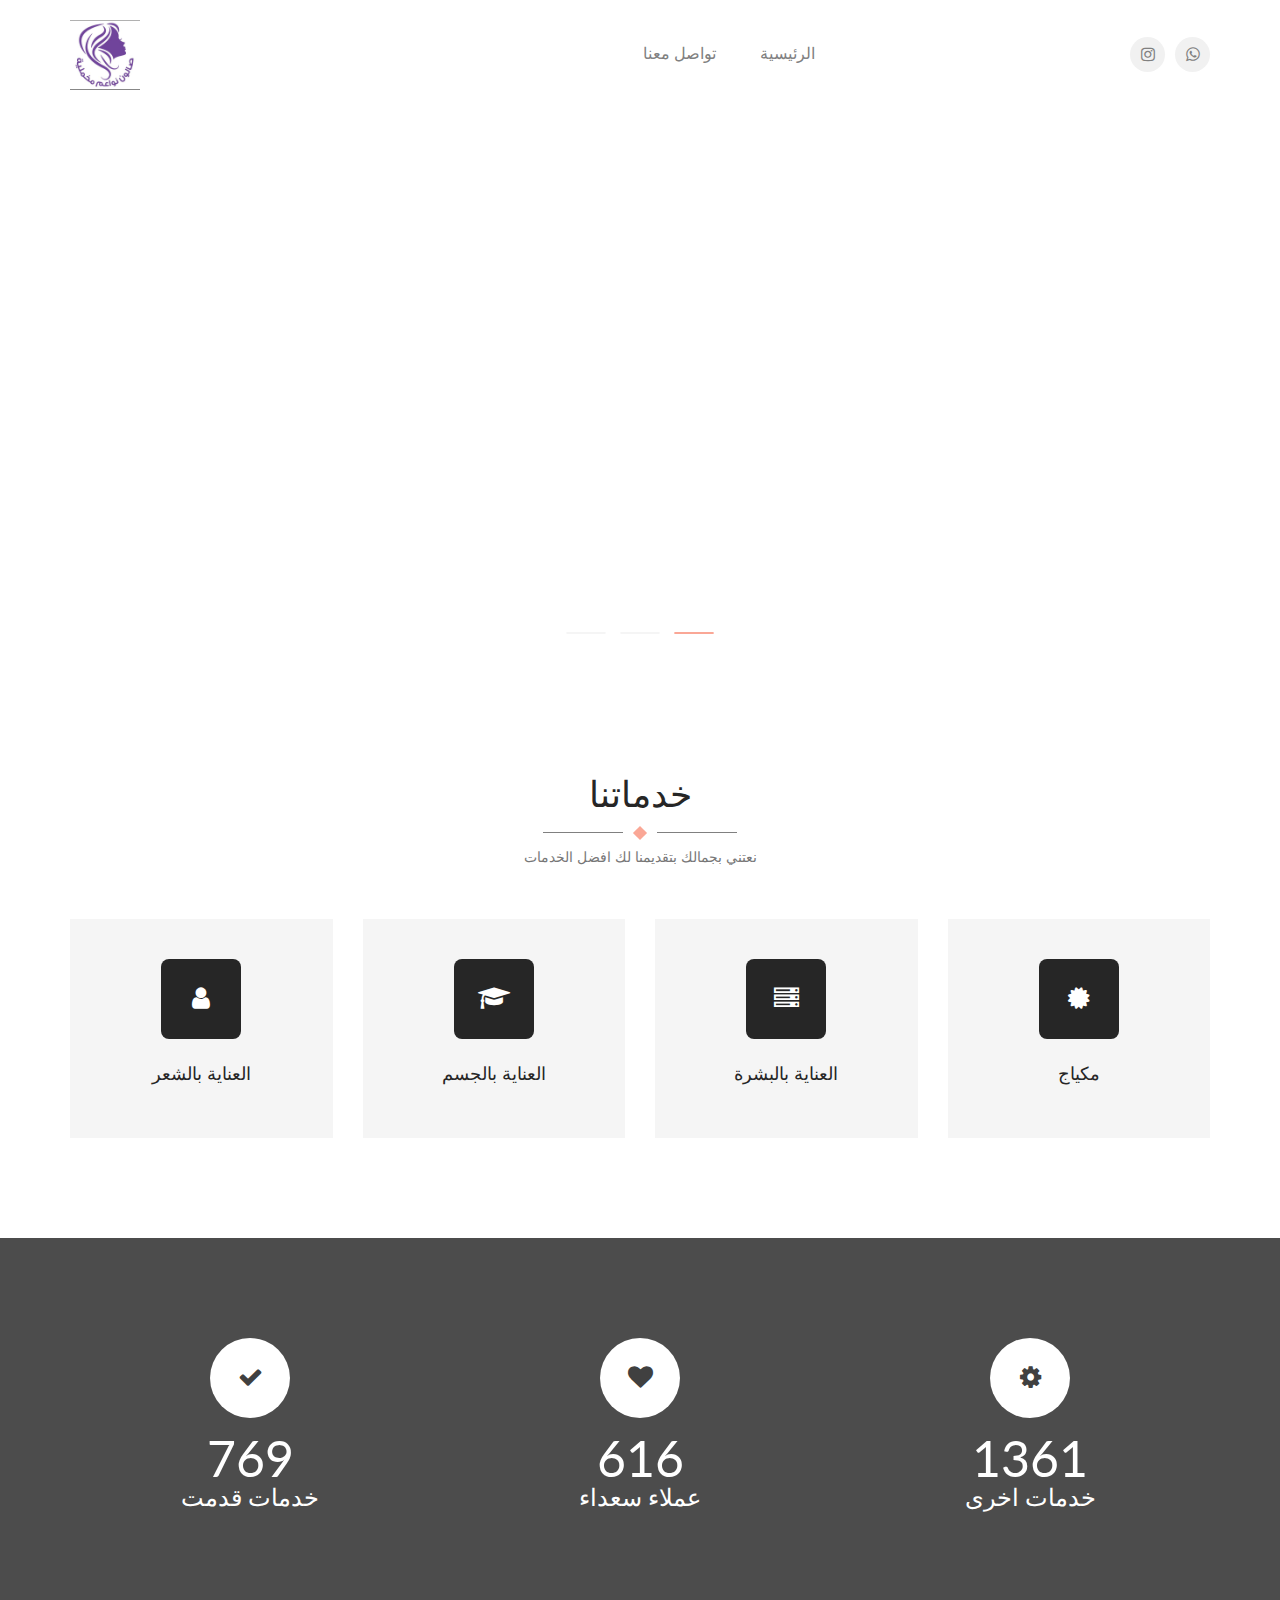
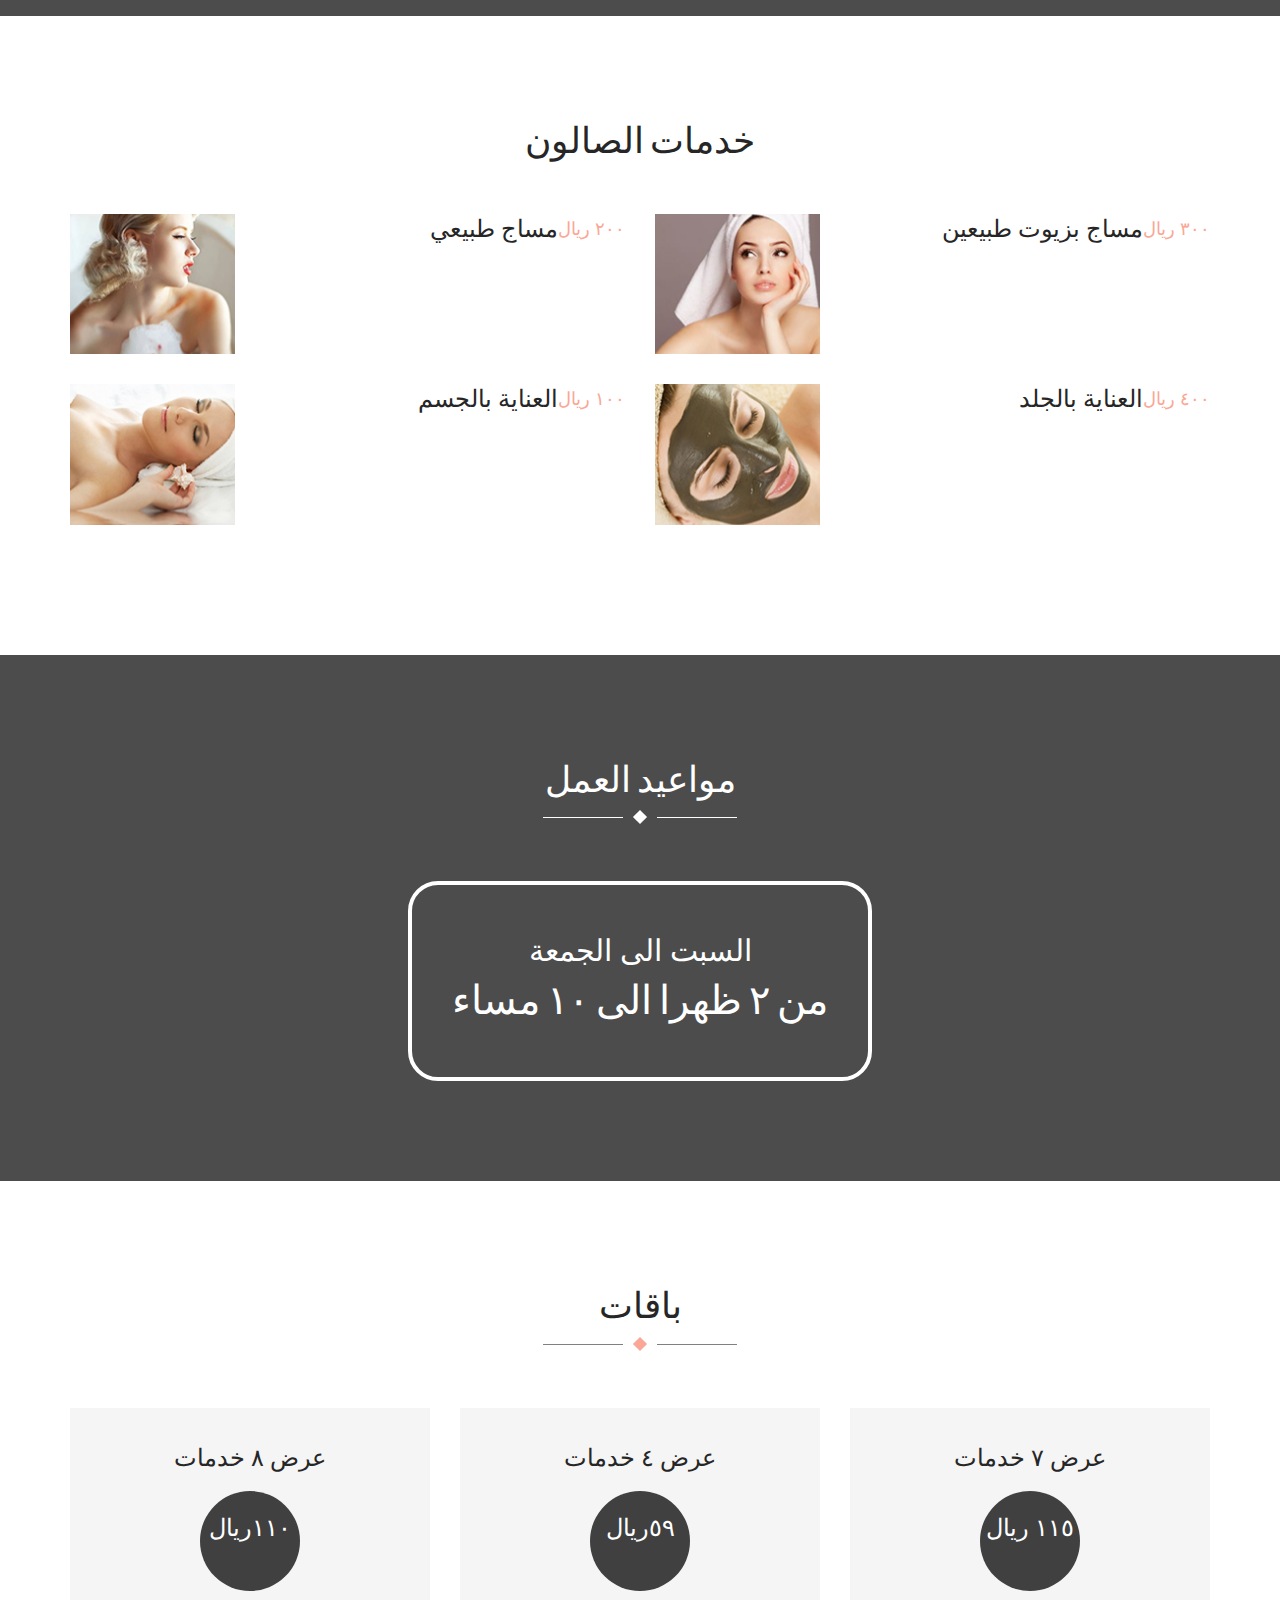
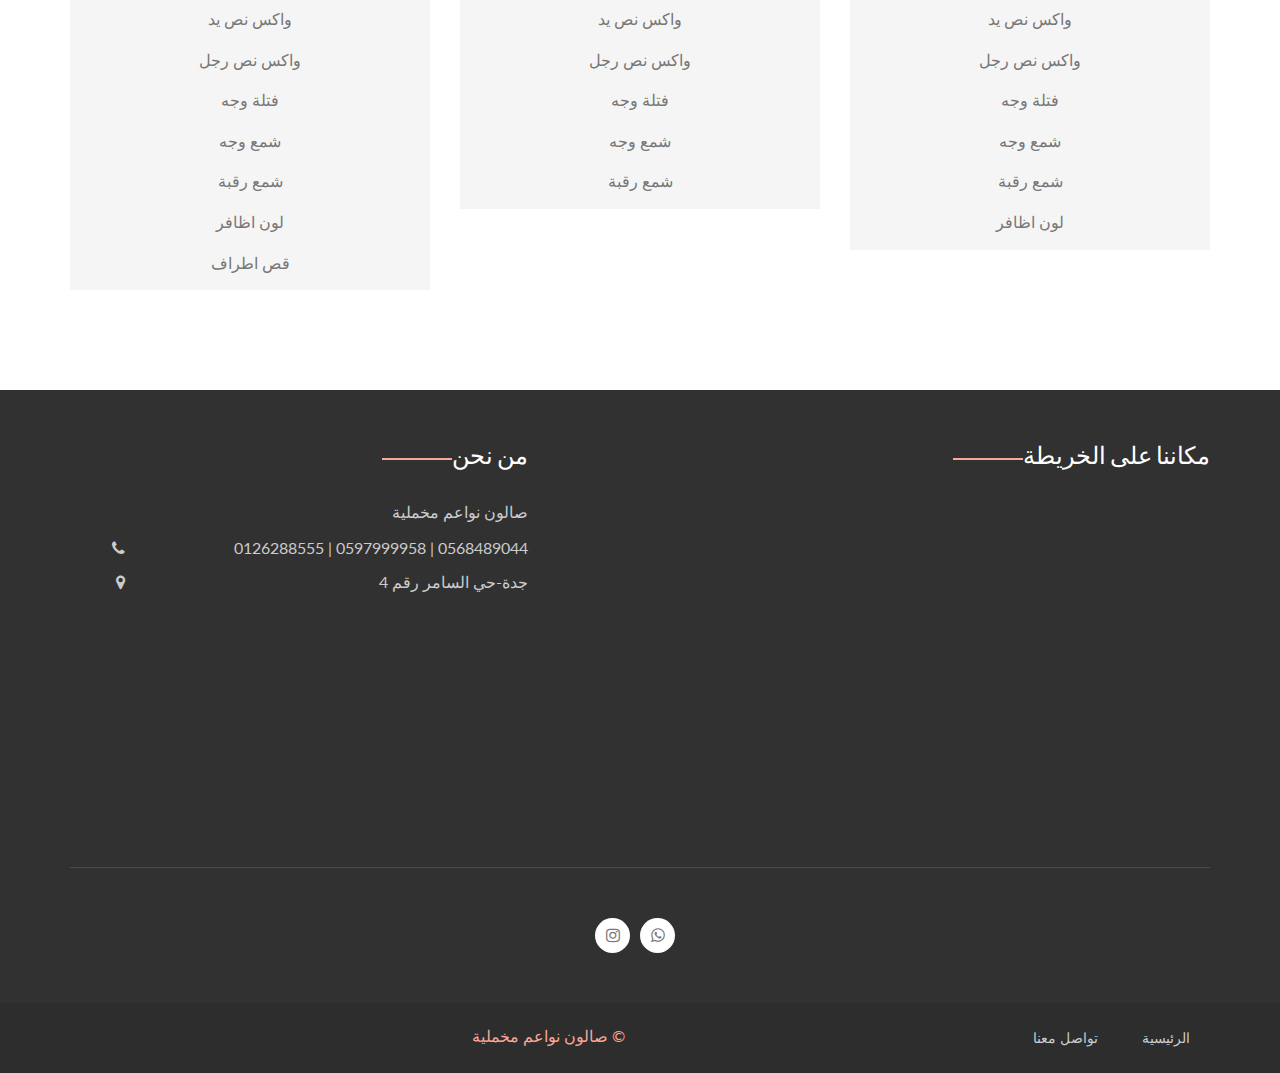
==== index.html @ aeca5ec0 "website" ====
<!DOCTYPE html>
<html lang="ar" dir="rtl">
  <head>
    <meta charset="utf-8" />
    <meta http-equiv="X-UA-Compatible" content="IE=edge" />
    <!--[if IE]>
      <meta http-equiv="X-UA-Compatible" content="IE=edge,chrome=1" />
    <![endif]-->
    <meta name="keywords" content="HTML5 Template" />
    <meta name="description" content="صالون نواعم مخملية" />
    <meta name="author" content="devhegz" />
    <meta
      name="viewport"
      content="width=device-width, initial-scale=1, maximum-scale=1"
    />
    <!-- The above 3 meta tags *must* come first in the head; any other head content must come *after* these tags -->
    <title>صالون نواعم مخملية</title>
    <!-- Bootstrap -->
    <!-- Favicon -->
    <link rel="shortcut icon" href="assets/img/icon.ico" type="image/x-icon" />
    <link rel="icon" href="assets/img/icon.ico" type="image/x-icon" />
    <!-- Master Css -->
    <link href="main.css" rel="stylesheet" />
    <link href="assets/css/color.css" rel="stylesheet" id="colors" />
    <!-- HTML5 shim and Respond.js for IE8 support of HTML5 elements and media queries -->
    <!-- WARNING: Respond.js doesn't work if you view the page via file:// -->
    <!--[if lt IE 9]>
      <script src="https://oss.maxcdn.com/html5shiv/3.7.3/html5shiv.min.js"></script>
      <script src="https://oss.maxcdn.com/respond/1.4.2/respond.min.js"></script>
    <![endif]-->
  </head>

  <body>
    <!--//================preloader  start==============//-->
    <div class="preloader">
      <div id="loading-center">
        <!-- <img class="logo-nav" alt="" src="assets/img/logo.jpg" /> -->
        <div class="loader"></div>
      </div>
    </div>
    <!--//================preloader  end==============//-->
    <!--//================Header start==============//-->
    <header class="positionR">
      <div id="main-menu" class="wa-main-menu">
        <!-- Menu -->
        <div class="wathemes-menu relative">
          <!-- navbar -->
          <div class="navbar navbar-default black-bg mar0" role="navigation">
            <div class="container">
              <div class="row">
                <div class="col-md-8 col-sm-8">
                  <div class="row">
                    <div class="navbar-header">
                      <!-- Button For Responsive toggle -->
                      <button
                        type="button"
                        class="navbar-toggle"
                        data-toggle="collapse"
                        data-target=".navbar-collapse"
                      >
                        <span class="sr-only">Toggle navigation</span>
                        <span class="icon-bar"></span>
                        <span class="icon-bar"></span>
                        <span class="icon-bar"></span>
                      </button>
                      <!-- Logo -->
                      <a class="navbar-brand box" href="index.html">
                        <img
                          class="logo-nav"
                          alt=""
                          width="70px"
                          src="assets/img/logo.jpg"
                        />
                      </a>
                    </div>
                    <!-- Navbar Collapse -->
                    <div class="navbar-collapse collapse">
                      <!-- nav -->
                      <ul class="nav navbar-nav">
                        <li><a href="index.html">الرئيسية</a></li>
                        <!-- <li>
                          <a href="">خدمات</a>
                          <ul class="dropdown-menu">
                            <li><a href="service.html">services</a></li>
                            <li><a href="service-2.html">service 2</a></li>
                            <li>
                              <a href="service-detail.html">service detail</a>
                            </li>
                            <li>
                              <a href="special-service.html">Special Service</a>
                            </li>
                            <li><a href="filter.html">filter</a></li>
                          </ul>
                        </li> -->
                        <li>
                          <a href="contact-us.html">تواصل معنا</a>
                        </li>
                        <!-- <li>
                          <a href="about-us.html">تواصل معنا</a>
                        </li> -->
                      </ul>
                    </div>
                    <!-- navbar-collapse -->
                  </div>
                </div>
                <!-- col-md-12 -->
                <!-- col-md-3 -->
                <div class="col-md-4 col-sm-4">
                  <div class="navigation-icon custom-drop">
                    <ul class="social-icon top-bar-icon">
                      <li>
                        <a
                          href="https://www.instagram.com/nawem_mokhmalih/"
                          target="_blank"
                          class="theme-circle marL10"
                          ><i class="fa fa-instagram" aria-hidden="true"></i
                        ></a>
                      </li>
                      <li>
                        <a
                          href="https://api.whatsapp.com/send/?phone=966568489044&text&app_absent=0"
                          class="theme-circle marL10"
                          target="_blank"
                          ><i class="fa fa-whatsapp" aria-hidden="true"></i
                        ></a>
                      </li>
                    </ul>
                  </div>
                </div>
                <!-- col-md-3 -->
              </div>
              <!-- row -->
            </div>
            <!-- container -->
          </div>
          <!-- navbar -->
        </div>
        <!--  Menu -->
      </div>
    </header>
    <!--//================Header end==============//-->
    <div class="clear"></div>
    <!--//================Slider start==============//-->
    <section id="slider-section">
      <div id="main-slider" class="owl-carousel owl-theme slider positionR">
        <div class="item positionR">
          <figure class="slider-image positionR">
            <img src="assets/img/slider/main-1.jpg" alt="" class="hidden-xs" />
            <img
              src="assets/img/slider/main-xs-1.jpg"
              alt=""
              class="hidden-sm hidden-lg hidden-md"
            />
          </figure>
          <div class="slider-text positionA text-center">
            <div class="container">
              <div class="row">
                <div
                  class="col-md-10 col-sm-10 col-xs-12 col-md-offset-1 col-sm-offset-1 col-xs-offset-0 text-center"
                >
                  <h3><i>مرحبا بكم في صالوننا</i></h3>
                  <h1>
                    هل تبحثين عن <span class="theme-color">زيادة جمالك</span>
                  </h1>
                  <!-- <p>
                    Lorem ipsum dolor sit amet, consectetur adipiscing elit.
                    Integer lorem
                  </p>
                  <a href="register.html" class="itg-button light">Read More</a> -->
                </div>
              </div>
            </div>
          </div>
        </div>
        <div class="item positionR">
          <figure class="slider-image positionR">
            <img src="assets/img/slider/main-2.jpg" alt="" class="hidden-xs" />
            <img
              src="assets/img/slider/main-xs-2.jpg"
              alt=""
              class="hidden-sm hidden-lg hidden-md"
            />
          </figure>
          <div class="slider-text positionA text-center">
            <div class="container">
              <div class="row">
                <div
                  class="col-md-10 col-sm-10 col-xs-12 col-md-offset-1 col-sm-offset-1 col-xs-offset-0 text-center"
                >
                  <h3><i>مرحبا بكم في صالوننا</i></h3>
                  <h1>
                    هل تبحثين عن <span class="theme-color">زيادة جمالك</span>
                  </h1>
                  <!-- <p>
                    Lorem ipsum dolor sit amet, consectetur adipiscing elit.
                    Integer lorem
                  </p>
                  <a href="register.html" class="itg-button light">Read More</a> -->
                </div>
              </div>
            </div>
          </div>
        </div>
        <div class="item positionR">
          <figure class="slider-image positionR">
            <img src="assets/img/slider/main-3.jpg" alt="" class="hidden-xs" />
            <img
              src="assets/img/slider/main-xs-3.jpg"
              alt=""
              class="hidden-sm hidden-lg hidden-md"
            />
          </figure>
          <div class="slider-text positionA text-center">
            <div class="container">
              <div class="row">
                <div
                  class="col-md-10 col-sm-10 col-xs-12 col-md-offset-1 col-sm-offset-1 col-xs-offset-0 text-center"
                >
                  <h3><i>مرحبا بكم في صالوننا</i></h3>
                  <h1>
                    هل تبحثين عن <span class="theme-color">زيادة جمالك</span>
                  </h1>
                  <!-- <p>
                    Lorem ipsum dolor sit amet, consectetur adipiscing elit.
                    Integer lorem
                  </p>
                  <a href="register.html" class="itg-button light">Read More</a> -->
                </div>
              </div>
            </div>
          </div>
        </div>
      </div>
    </section>
    <!--//================Slider end==============//-->
    <!--//================Services starts==============//-->
    <section class="padT100 padB100">
      <!--- Theme heading start-->
      <div class="theme-heading marB50 positionR">
        <div class="container">
          <div class="row">
            <div
              class="col-md-6 col-sm-8 col-xs-12 col-md-offset-3 col-sm-offset-2 col-xs-offset-0 heading-box text-center"
            >
              <h1>خدماتنا</h1>
              <div class="heading-lines"><span class="saf-boxs"></span></div>
              <p>نعتني بجمالك بتقديمنا لك افضل الخدمات</p>
            </div>
          </div>
        </div>
      </div>
      <!--- Theme heading end-->
      <div class="container">
        <div class="row">
          <div
            class="col-md-3 col-sm-6 col-xs-12 mar-bottom-res mar-bottom-table"
          >
            <div class="service-box hover text-center">
              <div class="service-circle">
                <span class="big-circle"
                  ><a href="#"><i class="fa fa-user" aria-hidden="true"></i></a
                ></span>
              </div>
              <h4 class="marT20 marB10"><a href="#">العناية بالشعر</a></h4>
              <!-- <p>
                Class aptent taciti sociosutn tora torquent conub nost reptos
                himenaeos.
              </p> -->
            </div>
          </div>
          <div
            class="col-md-3 col-sm-6 col-xs-12 mar-bottom-res mar-bottom-table"
          >
            <div class="service-box hover text-center">
              <div class="service-circle">
                <span class="big-circle"
                  ><a href="#"
                    ><i class="fa fa-graduation-cap" aria-hidden="true"></i></a
                ></span>
              </div>
              <h4 class="marT20 marB10"><a href="#">العناية بالجسم</a></h4>
              <!-- <p>
                Class aptent taciti sociosutn tora torquent conub nost reptos
                himenaeos.
              </p> -->
            </div>
          </div>
          <div class="col-md-3 col-sm-6 col-xs-12 mar-bottom-res">
            <div class="service-box hover text-center">
              <div class="service-circle">
                <span class="big-circle"
                  ><a href="#"
                    ><i class="fa fa-server" aria-hidden="true"></i></a
                ></span>
              </div>
              <h4 class="marT20 marB10"><a href="#">العناية بالبشرة</a></h4>
              <!-- <p>
                Class aptent taciti sociosutn tora torquent conub nost reptos
                himenaeos.
              </p> -->
            </div>
          </div>
          <div class="col-md-3 col-sm-6 col-xs-12">
            <div class="service-box hover text-center">
              <div class="service-circle">
                <span class="big-circle"
                  ><a href="#"
                    ><i class="fa fa-certificate" aria-hidden="true"></i></a
                ></span>
              </div>
              <h4 class="marT20 marB10"><a href="#">مكياج</a></h4>
              <!-- <p>
                Class aptent taciti sociosutn tora torquent conub nost reptos
                himenaeos.
              </p> -->
            </div>
          </div>
        </div>
      </div>
    </section>
    <!--//================Services end==============//-->
    <div class="clear"></div>
    <!--//================Banner starts==============//-->
    <section>
      <div class="special-style overlay">
        <div class="special-banner-image parallax-style"></div>
      </div>
      <div class="padT100 padB100 Counters-section">
        <!--- Theme heading start-->
        <!-- <div class="theme-heading background marB50 positionR">
          <div class="container">
            <div class="row">
              <div
                class="col-md-6 col-sm-8 col-xs-12 col-md-offset-3 col-sm-offset-2 col-xs-offset-0 heading-box text-center"
              >
                <h1>Counters</h1>
                <div class="heading-lines"><span class="saf-boxs"></span></div>
                <p>
                  Lorem ipsum dolor sit amet, consectetur adipiscing elit.
                  Integer lorem quam, adipiscing
                </p>
              </div>
            </div>
          </div>
        </div> -->
        <!--- Theme heading end-->
        <div class="container">
          <div class="row">
            <div class="col-md-4 col-sm-4 col-xs-12 mar-bottom-res">
              <div class="facts box text-center">
                <div class="service-box text-center">
                  <div class="service-circle">
                    <span class="big-circle"
                      ><a href="#"
                        ><i class="fa fa-check" aria-hidden="true"></i></a
                    ></span>
                  </div>
                </div>
                <div class="count-number" data-count="2540">
                  <h1><span class="counter">2400</span></h1>
                </div>
                <h3>خدمات قدمت</h3>
              </div>
            </div>
            <!-- <div class="col-md-3 col-sm-3 col-xs-12 mar-bottom-res">
              <div class="facts box text-center">
                <div class="service-box text-center">
                  <div class="service-circle">
                    <span class="big-circle"
                      ><a href="#"
                        ><i class="fa fa-coffee" aria-hidden="true"></i></a
                    ></span>
                  </div>
                </div>
                <div class="count-number" data-count="7325">
                  <h1><span class="counter">7325</span></h1>
                </div>
                <h3>Coffees Consumed</h3>
              </div>
            </div> -->
            <div class="col-md-4 col-sm-4 col-xs-12 mar-bottom-res">
              <div class="facts box text-center">
                <div class="service-box text-center">
                  <div class="service-circle">
                    <span class="big-circle"
                      ><a href="#"
                        ><i class="fa fa-heart" aria-hidden="true"></i></a
                    ></span>
                  </div>
                </div>
                <div class="count-number" data-count="1924">
                  <h1><span class="counter">2419</span></h1>
                </div>
                <h3>عملاء سعداء</h3>
              </div>
            </div>
            <div class="col-md-4 col-sm-4 col-xs-12">
              <div class="facts box text-center">
                <div class="service-box text-center">
                  <div class="service-circle">
                    <span class="big-circle"
                      ><a href="#"
                        ><i class="fa fa-cog" aria-hidden="true"></i></a
                    ></span>
                  </div>
                </div>
                <div class="count-number" data-count="4275">
                  <h1><span class="counter">4275</span></h1>
                </div>
                <h3>خدمات اخرى</h3>
              </div>
            </div>
          </div>
        </div>
      </div>
    </section>
    <!--//================Banner end==============//-->
    <div class="clear"></div>
    <!--//================Special Menu start==============//-->
    <section class="padT100 padB100">
      <!--- Theme heading start-->
      <div class="theme-heading marB50 positionR">
        <div class="container">
          <div class="row">
            <div
              class="col-md-6 col-sm-8 col-xs-12 col-md-offset-3 col-sm-offset-2 col-xs-offset-0 heading-box text-center"
            >
              <h1>خدمات الصالون</h1>
              <!-- <div class="heading-lines"><span class="saf-boxs"></span></div>
              <p>
                Lorem ipsum dolor sit amet, consectetur adipiscing elit. Integer
                lorem quam, adipiscing
              </p> -->
            </div>
          </div>
        </div>
      </div>
      <!--- Theme heading end-->
      <div class="container">
        <div class="row">
          <div id="lunch" class="tabcontent" style="display: block">
            <div class="col-md-6 col-sm-6 col-xs-12">
              <div class="row">
                <div class="menu-list-box marB30">
                  <div class="col-xs-4 col-sm-4 col-md-4">
                    <figure>
                      <img src="assets/img/product/14.jpg" alt="" />
                    </figure>
                  </div>
                  <div class="col-sm-8 col-md-8">
                    <h3>
                      <a href="#">مساج طبيعي</a
                      ><span class="theme-color">٢٠٠ ريال</span>
                    </h3>
                    <!-- <p>
                      It is a long established fact that a reader will be
                      distracted by the readable content of a page when looking
                      at its layout.
                    </p> -->
                  </div>
                </div>
              </div>
            </div>
            <div class="col-md-6 col-sm-6 col-xs-12">
              <div class="row">
                <div class="menu-list-box marB30">
                  <div class="col-xs-4 col-sm-4 col-md-4">
                    <figure>
                      <img src="assets/img/product/15.jpg" alt="" />
                    </figure>
                  </div>
                  <div class="col-sm-8 col-md-8">
                    <h3>
                      <a href="#">مساج بزيوت طبيعين</a
                      ><span class="theme-color">٣٠٠ ريال</span>
                    </h3>
                    <!-- <p>
                      It is a long established fact that a reader will be
                      distracted by the readable content of a page when looking
                      at its layout.
                    </p> -->
                  </div>
                </div>
              </div>
            </div>
            <div class="col-md-6 col-sm-6 col-xs-12">
              <div class="row">
                <div class="menu-list-box marB30">
                  <div class="col-xs-4 col-sm-4 col-md-4">
                    <figure>
                      <img src="assets/img/product/16.jpg" alt="" />
                    </figure>
                  </div>
                  <div class="col-sm-8 col-md-8">
                    <h3>
                      <a href="#">العناية بالجسم</a
                      ><span class="theme-color">١٠٠ ريال</span>
                    </h3>
                    <!-- <p>
                      It is a long established fact that a reader will be
                      distracted by the readable content of a page when looking
                      at its layout.
                    </p> -->
                  </div>
                </div>
              </div>
            </div>
            <div class="col-md-6 col-sm-6 col-xs-12">
              <div class="row">
                <div class="menu-list-box marB30">
                  <div class="col-xs-4 col-sm-4 col-md-4">
                    <figure>
                      <img src="assets/img/product/17.jpg" alt="" />
                    </figure>
                  </div>
                  <div class="col-sm-8 col-md-8">
                    <h3>
                      <a href="#">العناية بالجلد</a
                      ><span class="theme-color">٤٠٠ ريال</span>
                    </h3>
                    <!-- <p>
                      It is a long established fact that a reader will be
                      distracted by the readable content of a page when looking
                      at its layout.
                    </p> -->
                  </div>
                </div>
              </div>
            </div>
          </div>
        </div>
      </div>
    </section>
    <!--//================Special Menu end==============//-->
    <div class="clear"></div>
    <!--//================Video start==============//-->
    <section class="opening-sec-box">
      <div class="special-style overlay">
        <div class="special-video-image parallax-style"></div>
      </div>
      <div class="padT100 padB70">
        <!--- Theme heading start-->
        <div class="theme-heading background marB50 positionR">
          <div class="container">
            <div class="row">
              <div
                class="col-md-6 col-sm-8 col-xs-12 col-md-offset-3 col-sm-offset-2 col-xs-offset-0 heading-box text-center"
              >
                <h1>مواعيد العمل</h1>
                <div class="heading-lines"><span class="saf-boxs"></span></div>
                <!-- <p>
                  Lorem ipsum dolor sit amet, consectetur adipiscing elit.
                  Integer lorem quam, adipiscing
                </p> -->
              </div>
            </div>
          </div>
        </div>
        <!--- Theme heading end-->
        <div class="container">
          <div class="opening-box text-center">
            <div class="opening-hours pad40">
              <h2>السبت الى الجمعة</h2>
              <h1>من ٢ ظهرا الى ١٠ مساء</h1>
            </div>
            <!-- <div class="opening-hours marB30 pad40">
              <h2>Saturday & sunday</h2>
              <h1>08:00 to 03:00</h1>
            </div> -->
          </div>
        </div>
      </div>
    </section>
    <!--//================Video end==============//-->
    <div class="clear"></div>
    <!--//================price table start==============//-->
    <section class="padT100 padB100">
      <div class="theme-heading marB50 positionR">
        <div class="container">
          <div class="row">
            <div
              class="col-md-6 col-sm-8 col-xs-12 col-md-offset-3 col-sm-offset-2 col-xs-offset-0 heading-box text-center"
            >
              <h1>باقات</h1>
              <div class="heading-lines"><span class="saf-boxs"></span></div>
              <!-- <p>
                Lorem ipsum dolor sit amet, consectetur adipiscing elit. Integer
                lorem quam, adipiscing
              </p> -->
            </div>
          </div>
        </div>
      </div>
      <div class="container">
        <div class="row">
          <div
            class="col-md-4 col-sm-6 col-xs-12 mar-bottom-res mar-bottom-table"
          >
            <div class="table-section">
              <h3 class="price-table-title">عرض ٨ خدمات</h3>
              <div class="month-box">
                <a>١١٠ريال</a>
              </div>
              <div class="project-table-box">
                <p>واكس نص يد</p>
                <p>واكس نص رجل</p>
                <p>فتلة وجه</p>
                <p>شمع وجه</p>
                <p>شمع رقبة</p>
                <p>لون اظافر</p>
                <p>قص اطراف</p>
              </div>
              <!-- <div class="table-btn-section">
                <a href="register.html" class="itg-button light"
                  >Get Started Now</a
                >
              </div> -->
            </div>
          </div>
          <div
            class="col-md-4 col-sm-6 col-xs-12 mar-bottom-res mar-bottom-table"
          >
            <div class="table-section">
              <h3 class="price-table-title">عرض ٤ خدمات</h3>
              <div class="month-box">
                <a>٥٩ريال</a>
              </div>
              <div class="project-table-box">
                <p>واكس نص يد</p>
                <p>واكس نص رجل</p>
                <p>فتلة وجه</p>
                <p>شمع وجه</p>
                <p>شمع رقبة</p>
              </div>
              <!-- <div class="table-btn-section">
                <a href="register.html" class="itg-button light"
                  >Get Started Now</a
                >
              </div> -->
            </div>
          </div>
          <div class="col-md-4 col-sm-6 col-xs-12 mar-bottom-res">
            <div class="table-section">
              <h3 class="price-table-title">عرض ٧ خدمات</h3>
              <div class="month-box">
                <a>١١٥ ريال</a>
              </div>
              <div class="project-table-box">
                <p>واكس نص يد</p>
                <p>واكس نص رجل</p>
                <p>فتلة وجه</p>
                <p>شمع وجه</p>
                <p>شمع رقبة</p>
                <p>لون اظافر</p>
              </div>
            </div>
          </div>
        </div>
      </div>
    </section>
    <!--//================price table end==============//-->
    <div class="clear"></div>
    <!--//================ Blog start ==============//-->
    <!-- <section class="padB70">
        <div class="theme-heading marB50 positionR">
            <div class="container">
                <div class="row">
                    <div class="col-md-6 col-sm-8 col-xs-12  col-md-offset-3 col-sm-offset-2 col-xs-offset-0 heading-box text-center">
                        <h1>Blog Post</h1>
                        <div class="heading-lines"><span class="saf-boxs"></span></div>
                        <p>Lorem ipsum dolor sit amet, consectetur adipiscing elit. Integer lorem quam, adipiscing
                        </p>
                    </div>
                </div>
            </div>
        </div>
        <div class="container">
            <div class="row">
                <div id="blog-slider" class="owl-carousel owl-theme slider positionR">
                    <div class="item">
                        <div class="col-md-12 box-shadow-hover">
                            <div class="collection-box hover theme-hover marB30">
                                <figure>
                                    <img src="assets/img/blog/1.jpg" alt="" />
                                </figure>
                                <div class="product-text-sec-box">
                                    <div class="product-text-sec-icons1">
                                        <ul>
                                            <li><a href=""><i class="fa fa-heart" aria-hidden="true"></i>30</a></li>
                                            <li><a href=""><i class="fa fa-comment" aria-hidden="true"></i>30</a></li>
                                        </ul>
                                    </div>
                                    <div class="product-text-sec-btn1">
                                        <a href="#" class="itg-button light">Read More</a>
                                    </div>
                                </div>
                                <h4 class="product-lilte-headings"><a href="blog-full-with-sidebar.html">Your Text Here</a></h4>
                                <p>Lorem Ipsum is simply dummy text of the rinting and typesetting industry. Lorem Ipsum has been the industry's</p>
                            </div>
                        </div>
                    </div>
                    <div class="item">
                        <div class="col-md-12 box-shadow-hover">
                            <div class="collection-box hover theme-hover marB30">
                                <figure>
                                    <img src="assets/img/blog/2.jpg" alt="" />
                                </figure>
                                <div class="product-text-sec-box">
                                    <div class="product-text-sec-icons1">
                                        <ul>
                                            <li><a href=""><i class="fa fa-heart" aria-hidden="true"></i>30</a></li>
                                            <li><a href=""><i class="fa fa-comment" aria-hidden="true"></i>30</a></li>
                                        </ul>
                                    </div>
                                    <div class="product-text-sec-btn1">
                                        <a href="#" class="itg-button light">Read More</a>
                                    </div>
                                </div>
                                <h4 class="product-lilte-headings"><a href="blog-full-with-sidebar.html">Your Text Here</a></h4>
                                <p>Lorem Ipsum is simply dummy text of the rinting and typesetting industry. Lorem Ipsum has been the industry's</p>
                            </div>
                        </div>
                    </div>
                    <div class="item">
                        <div class="col-md-12 box-shadow-hover">
                            <div class="collection-box hover theme-hover marB30">
                                <figure>
                                    <img src="assets/img/blog/3.jpg" alt="" />
                                </figure>
                                <div class="product-text-sec-box">
                                    <div class="product-text-sec-icons1">
                                        <ul>
                                            <li><a href=""><i class="fa fa-heart" aria-hidden="true"></i>30</a></li>
                                            <li><a href=""><i class="fa fa-comment" aria-hidden="true"></i>30</a></li>
                                        </ul>
                                    </div>
                                    <div class="product-text-sec-btn1">
                                        <a href="#" class="itg-button light">Read More</a>
                                    </div>
                                </div>
                                <h4 class="product-lilte-headings"><a href="blog-full-with-sidebar.html">Your Text Here</a></h4>
                                <p>Lorem Ipsum is simply dummy text of the rinting and typesetting industry. Lorem Ipsum has been the industry's</p>
                            </div>
                        </div>
                    </div>
                    <div class="item">
                        <div class="col-md-12 box-shadow-hover">
                            <div class="collection-box hover theme-hover marB30">
                                <figure>
                                    <img src="assets/img/blog/2.jpg" alt="" />
                                </figure>
                                <div class="product-text-sec-box">
                                    <div class="product-text-sec-icons1">
                                        <ul>
                                            <li><a href=""><i class="fa fa-heart" aria-hidden="true"></i>30</a></li>
                                            <li><a href=""><i class="fa fa-comment" aria-hidden="true"></i>30</a></li>
                                        </ul>
                                    </div>
                                    <div class="product-text-sec-btn1">
                                        <a href="#" class="itg-button light">Read More</a>
                                    </div>
                                </div>
                                <h4 class="product-lilte-headings"><a href="blog-full-with-sidebar.html">Your Text Here</a></h3>
                                    <p>Lorem Ipsum is simply dummy text of the rinting and typesetting industry. Lorem Ipsum has been the industry's</p>
                            </div>
                        </div>
                    </div>
                </div>
            </div>
        </div>
    </section> -->
    <!--//================ Blog end ==============//-->
    <div class="clear"></div>
    <!--//================ Our Partner start ==============//-->
    <!-- <div class="partner-box">
      <div class="container">
        <div class="row">
          <div
            id="partner-slider"
            class="owl-carousel owl-theme owl-loaded owl-drag"
          >
            <div class="col-xs-12">
              <div class="item">
                <figure>
                  <img src="assets/img/partner/4.png" alt="" />
                </figure>
              </div>
            </div>
            <div class="col-xs-12">
              <div class="item">
                <figure>
                  <img src="assets/img/partner/5.png" alt="" />
                </figure>
              </div>
            </div>
            <div class="col-xs-12">
              <div class="item">
                <figure>
                  <img src="assets/img/partner/6.png" alt="" />
                </figure>
              </div>
            </div>
            <div class="col-xs-12">
              <div class="item">
                <figure>
                  <img src="assets/img/partner/7.png" alt="" />
                </figure>
              </div>
            </div>
            <div class="col-xs-12">
              <div class="item">
                <figure>
                  <img src="assets/img/partner/8.png" alt="" />
                </figure>
              </div>
            </div>
            <div class="col-xs-12">
              <div class="item">
                <figure>
                  <img src="assets/img/partner/6.png" alt="" />
                </figure>
              </div>
            </div>
            <div class="col-xs-12">
              <div class="item">
                <figure>
                  <img src="assets/img/partner/7.png" alt="" />
                </figure>
              </div>
            </div>
            <div class="col-xs-12">
              <div class="item">
                <figure>
                  <img src="assets/img/partner/8.png" alt="" />
                </figure>
              </div>
            </div>
          </div>
        </div>
      </div>
    </div> -->
    <!--//================ Our Partner end ==============//-->
    <div class="clear"></div>
    <!--//================Footer start==============//-->
    <footer class="main_footer">
      <div class="container">
        <!-- <div class="new-letter-section marT50">
          <div class="row">
            <div class="col-md-6 col-sm-6 col-12 new-letter-box-text">
              <h3>Our Newsletter</h3>
              <p>Contrary to popular belief, Lorem Ipsum</p>
            </div>
            <div class="col-md-6 col-sm-6 col-12">
              <div class="nav-seach-box">
                <input
                  type="text"
                  name="search"
                  class="search_terms"
                  placeholder="email@example.com"
                />
                <button class="button-style" type="submit" value="">
                  Subscribe
                </button>
              </div>
            </div>
          </div>
        </div> -->
        <div class="footer-box padT50 padB30">
          <div class="row">
            <div class="col-md-5 col-sm-6 col-xs-12">
              <div class="foot-sec marB30">
                <h3 class="colorW marB20">من نحن</h3>
                <p>صالون نواعم مخملية</p>
                <ul class="footer-icon-box">
                  <!-- <li>
                    <i class="fa fa-envelope-o" aria-hidden="true"></i>
                    <span>hello@gmail.com</span>
                  </li> -->
                  <li>
                    <i class="fa fa-phone" aria-hidden="true"></i>
                    <span>0568489044 | 0597999958 | 0126288555 </span>
                  </li>
                  <li>
                    <i class="fa fa-map-marker" aria-hidden="true"></i>
                    <span> جدة-حي السامر رقم 4 </span>
                  </li>
                </ul>
              </div>
            </div>
            <div class="col-md-7 col-sm-6 col-xs-12">
              <div class="foot-sec marB30">
                <h3 class="colorW marB20">مكاننا على الخريطة</h3>
                <iframe
                  width="500"
                  height="300"
                  id="gmap_canvas"
                  src="https://maps.google.com/maps?q=Jaddah%20Samar%20&t=&z=13&ie=UTF8&iwloc=&output=embed"
                  frameborder="0"
                  scrolling="no"
                  marginheight="0"
                  marginwidth="0"
                ></iframe>
              </div>
            </div>
          </div>
        </div>
        <div class="footer-bottom-icons-section">
          <div class="row">
            <div class="col-md-12 col-sm-12 col-xs-12">
              <div class="foot-sec box1">
                <ul class="social-icon">
                  <!-- <li>
                    <a href="#" class="theme-circle marR10"
                      ><i class="fa fa-facebook" aria-hidden="true"></i
                    ></a>
                  </li> -->
                  <!-- <li>
                    <a href="#" class="theme-circle marR10"
                      ><i class="fa fa-twitter" aria-hidden="true"></i
                    ></a>
                  </li> -->
                  <!-- <li>
                    <a href="#" class="theme-circle marR10"
                      ><i class="fa fa-dribbble" aria-hidden="true"></i
                    ></a>
                  </li> -->
                  <li>
                    <a
                      href="https://www.instagram.com/nawem_mokhmalih/"
                      class="theme-circle marR10"
                      ><i class="fa fa-instagram" aria-hidden="true"></i
                    ></a>
                  </li>
                  <!-- <li>
                    <a href="#" class="theme-circle marR10"
                      ><i class="fa fa-pinterest-p" aria-hidden="true"></i
                    ></a>
                  </li> -->
                  <li>
                    <a
                      href="https://api.whatsapp.com/send/?phone=966568489044&text&app_absent=0"
                      class="theme-circle marR10"
                      ><i class="fa fa-whatsapp" aria-hidden="true"></i
                    ></a>
                  </li>
                </ul>
              </div>
            </div>
          </div>
        </div>
      </div>
      <div class="bottom-footer padTB20 bagB">
        <div class="container">
          <div class="row">
            <div class="col-md-6 col-sm-6 col-xs-12 colorW">
              <p>
                <a href="index.html"
                  ><span class="theme-color">© صالون نواعم مخملية</span></a
                >
              </p>
            </div>
            <div class="col-md-6 col-sm-6 col-xs-12 colorW">
              <ul class="bottom-footer-navigation">
                <li><a href="index.html">الرئيسية</a></li>
                <!-- <li><a href="">Pages</a></li> -->
                <!-- <li><a href="service.html">خدمات</a></li> -->
                <!-- <li><a href="gallery-style-1.html">Portfolio</a></li>
                <li><a href="blog-full-with-sidebar.html">Blog</a></li> -->
                <!-- <li><a href="about-us.html">من نحن</a></li>s -->
                <li><a href="contact-us.html">تواصل معنا</a></li>
              </ul>
            </div>
          </div>
        </div>
      </div>
    </footer>
    <!--//================color Switcher Start==============//-->
    <!-- <div id="style-switcher" style="left: 0px;">
        <h2>Choose Color<a href="#"><i class="fa fa-cog fa-spin"></i></a></h2>
        <div>
            <ul class="colors" id="color1">
                <li>
                    <a href="#" class="color"></a>
                </li>
                <li>
                    <a href="#" class="color1 active"></a>
                </li>
                <li>
                    <a href="#" class="color2"></a>
                </li>
                <li>
                    <a href="#" class="color3"></a>
                </li>
                <li>
                    <a href="#" class="color4"></a>
                </li>
                <li>
                    <a href="#" class="color5"></a>
                </li>
                <li>
                    <a href="#" class="color6"></a>
                </li>
                <li>
                    <a href="#" class="color7"></a>
                </li>
            </ul>
        </div>
    </div> -->
    <!--//================color Switcher End==============//-->
    <!--//================Footer end==============//-->
    <!-- jQuery (necessary for Bootstrap's JavaScript plugins) -->
    <script src="assets/js/jquery.min.js"></script>
    <script src="assets/js/bootstrap.min.js"></script>
    <script src="assets/plugin/megamenu/js/hover-dropdown-menu.js"></script>
    <script src="assets/plugin/megamenu/js/jquery.hover-dropdown-menu-addon.js"></script>
    <script src="assets/plugin/owl-carousel/js/owl.carousel.min.js"></script>
    <script src="assets/plugin/acordian/js/jquery-ui.js"></script>
    <script src="assets/plugin/fancyBox/js/jquery.fancybox.pack.js"></script>
    <script src="assets/plugin/fancyBox/js/jquery.fancybox-media.js"></script>
    <script src="assets/plugin/vertical-slider/js/jquery.bxslider.js"></script>
    <script src="assets/plugin/switcher/js/switcher.js"></script>
    <script
      type="text/javascript"
      src="assets/plugin/counter/js/jquery.countTo.js"
    ></script>
    <script
      type="text/javascript"
      src="assets/plugin/counter/js/jquery.appear.js"
    ></script>
    <script src="assets/js/main.js"></script>
  </body>
</html>
---- main.css ----
/*------------------------------------------------------------------
[Master Stylesheet]

Project:	Aveda Spa & Wellness - Multipurpose HTML5 Template For Hair, Beauty & Spa
Version:	1.0.0
Assigned to:	Themeforest
Primary use:	 Bar, Cafe, Food, Meals, Dishes, Cakes, Icecream 
-------------------------------------------------------------------*/

/*------------------------------------------------------------------
[Table of contents]

1 Fonts
2 Body / body
3 Default Css
   3.1 Reset Style / img
   3.2 Form Inputs / input
   3.3 Button Style / .itg-button
   3.4 Padding Style / .pad0
   3.5 Margin Style / .mar0
4 Social Icon / .social-icon
5 Custom Dropdown / .custom-dropdown
6 Search Bar / .search_bar
7 Header Style
   7.1 Top Header / .contact-info
   7.2 Navigation Bar / .navbar-nav
8 Main Slider / .slider-text
9 Heading Style / .heading-lines
10 Services / .service-circle
11 Collection Style / .collection-box
12 Banner Section / .special-style
13 Menu / .menu-background
14 Opening Hours / .opening-hours
15 Special Menu / .menu-list-box
16 Our Team / .our-team
17 Testimonials / .customer-section
18 Products Section / .product-text-sec-box
19 Price Table / .table-section
20 Blog Section / .blog
21 Bredcrumb Section / .breadcrumb
22 Register Page / .Register-box-btn
23 Owl Carousel Style / .owl-dots
24 Preloader / .preloader
25 Common Css
	25.1 About / .about-us
	25.2 Admin Section / .admin-section
	25.3 Theme Box / .theme-box
	25.4 Theme Form / .theme-form
26 Details section / .details-section-boxs
27 Service Detail / .service-detail
28 Gallery / .gallery-img
29 Page style
	29.1 FAQ Page / .ui-icon
	29.2 Blockquote / .dishes img
	29.3 Error Page / .error-page
	29.4 Pagination / .pagination-box span
	29.5 Sidebar / .sidebar
	29.6 Comment Area / .comment-section
	29.7 Contact Page / .contact-detail
	29.8 Comming Soon / .comming-soon-content
	29.9 Team Detail / .chef-detail
	29.10 Tooltip Section / .tooltip
	29.11 Landing Page / .demo
	29.12 Filter Section / .serch-result
	29.13 User Profile / .user-review
	29.14 Sidebar / .post-section
	29.15 Cart Page / .product-order-table
	29.16 Checkout Page / .checkbox.top
	29.17 Order Page / .order-page
30 Vertical Slider / .vertical-slider-box img
31 Quick View / .modal-open .modal
32 Footer / .foot-sec

-------------------------------------------------------------------*/

/*---bootstap.CSS ---*/

@import url("assets/css/bootstrap.min.css");
/*---mega menu .CSS ---*/

@import url("assets/plugin/megamenu/css/hover-dropdown-menu.css");
/*---fancybox.CSS ---*/

@import url("assets/plugin/fancyBox/css/jquery.fancybox.css");
/*---acordian.CSS ---*/

@import url("assets/plugin/acordian/css/jquery-ui.css");
/*---owl-carousal.CSS ---*/

@import url("assets/plugin/owl-carousel/css/owl.carousel.css");
@import url("assets/plugin/owl-carousel/css/owl.theme.default.css");
/*---fontawesome.CSS  font ---*/

@import url("assets/plugin/font-awesome/css/font-awesome.min.css");
/*---switcher.CSS  font ---*/

@import url("assets/plugin/switcher/css/switcher.css");
/* theme effect hover CSS*/

@import url("assets/plugin/hover-effect/css/themeHover.css");
/*---fancyBox.css inluad---*/

@import url("assets/plugin/fancyBox/css/jquery.fancybox.css");
/*---vertical.css inluad---*/

@import url("assets/plugin/vertical-slider/css/jquery.bxslider.css");
/*---STYLE.CSS inluad style---*/

@import url("assets/css/style.css");
/*---responsive.CSS inluad style---*/

@import url("assets/css/responsive.css");
/*---color.CSS inluad color---*/

@import url("assets/css/color.css");
---- assets/css/color.css ----
a:hover,
a:focus,
.theme-color,
.facts.box:hover h1,
.facts.box:hover h3,
.opening-hours:hover h1,
.opening-hours:hover h2,
.service-box:hover h4 a,
.tablinks.active,
.team-member ul li a:hover,
.breadcrumb>.active,
.service-detail:hover h3 a,
.pagination-box span:hover,
.sidebar-box h4,
.admin-section h3,
.comment-section h3,
.comment-section p a,
.theme-form h3,
i.red,
.error-page h2,
.contact-detail i,
.timer ul li span.normal,
.thecube h4,
.filter-section input,
.filter-section input[type="checkbox"]:checked+label:before,
ul.bottom-footer-navigation li a:hover,
.Categories ul li a:hover,
.star-box-section.rating-box i,
.star-box-section p i,
.Products-in-stock,
.preloader .loader,
.product-price-boxs p {
    color: #faa796;
}

.theme-bg,
.itg-button:hover,
.theme-circle:hover,
.theme-circle:focus,
.owl-theme .owl-dots .owl-dot.active span,
.owl-theme .owl-dots .owl-dot:hover span,
.service-box:hover .big-circle,
.owl-theme .owl-nav [class*='owl-']:hover,
.sticker-tag:hover,
.service-box:hover .itg-button,
.top-bar-icon li a span,
.ui-state-hover,
.ui-widget-content .ui-state-hover,
.ui-widget-header .ui-state-hover,
.ui-state-focus,
.ui-widget-content .ui-state-focus,
.ui-widget-header .ui-state-focus,
.ui-button:hover,
.ui-button:focus,
.ui-state-active,
.ui-widget-content .ui-state-active,
.ui-widget-header .ui-state-active,
a.ui-button:active,
.ui-button:active,
.ui-button.ui-state-active:hover,
.itg-button.dark,
.comming-soon-content .search_bar button,
.thecube .cube:before,
.demo-button .itg-button,
.theme-heading h1:before,
.theme-heading h1:after,
.filter-section .ui-state-default,
.filter-section .ui-widget-content .ui-state-default,
.filter-section .ui-widget-header .ui-state-default,
.filter-section .ui-button,
html .ui-button.ui-state-disabled:hover,
.filter-section.ui-button.ui-state-disabled:active,
.filter-section input[type="checkbox"]:checked+label:before,
.register-section .tablinks.active,
.register-section .tablinks:hover,
ul.nav.navbar-nav li a:hover,
.navbar-default .navbar-nav>.open>a:hover,
.navbar-nav>li>.dropdown-menu,
.dropdown-menu,
.theme-heading span,
.navbar-default .navbar-nav .open .dropdown-menu>li>a,
.facts.box:hover .big-circle,
.gallery-img figure:after,
.product-text-sec-box .itg-button.light:hover,
.table-section:hover .itg-button.light,
.table-section:hover .month-box a,
.new-letter-section .nav-seach-box .button-style,
.foot-sec h3:after,
.service-detail:hover .itg-button.light,
.chef-detail.box .theme-circle:hover,
.tooltip-box .progress-bar,
.comming-soon-content.box .theme-circle:hover,
.pagination-box span:hover,
.checbox-section input[type="checkbox"]:checked+label:before,
.rating-section .itg-button,
.order-bosx,
.details-section-boxs:hover .big-circle,
.product-text-sec-icons1 li a:hover,
.serch-result.box-sec .product-text-sec-icons1 li a:hover,
.serch-result.box-sec .product-text-sec-box .itg-button.light:hover,
.facts box:hover .big-circle,
#productslist .product-text-sec-icons1 li a:hover,
#productslist .product-text-sec-box .itg-button.light:hover,
#style-switcher h2 a {
    background-color: #faa796;
}

.itg-button:hover,
.service-box:hover .itg-button,
.customer-detail figure,
.customer-detail .customer-img,
.owl-theme .owl-dots .owl-dot.active span,
.owl-theme .owl-dots .owl-dot:hover span,
.ui-state-active,
.ui-widget-content .ui-state-active,
.ui-widget-header .ui-state-active,
a.ui-button:active,
.ui-button:active,
.ui-button.ui-state-active:hover,
.itg-button.dark,
.demo-button .itg-button,
.filter-section input[type="checkbox"]:checked+label:before,
.register-section .tablinks.active,
.register-section .tablinks:hover,
.navbar-nav>li>.dropdown-menu,
.dropdown-menu li .dropdown-menu,
.opening-hours:hover {
    border-color: #faa796;
}

.top-bar-icon li a span:before {
    border-bottom-color: #faa796;
}

.has-submenu.highlighted:before {
    border-color: transparent transparent #faa796 transparent;
}

.left-side.menu:after {
    border-color: transparent #faa796 transparent transparent;
}

.gallery-dropdown-left:after {
    border-color: transparent transparent transparent #faa796;
}
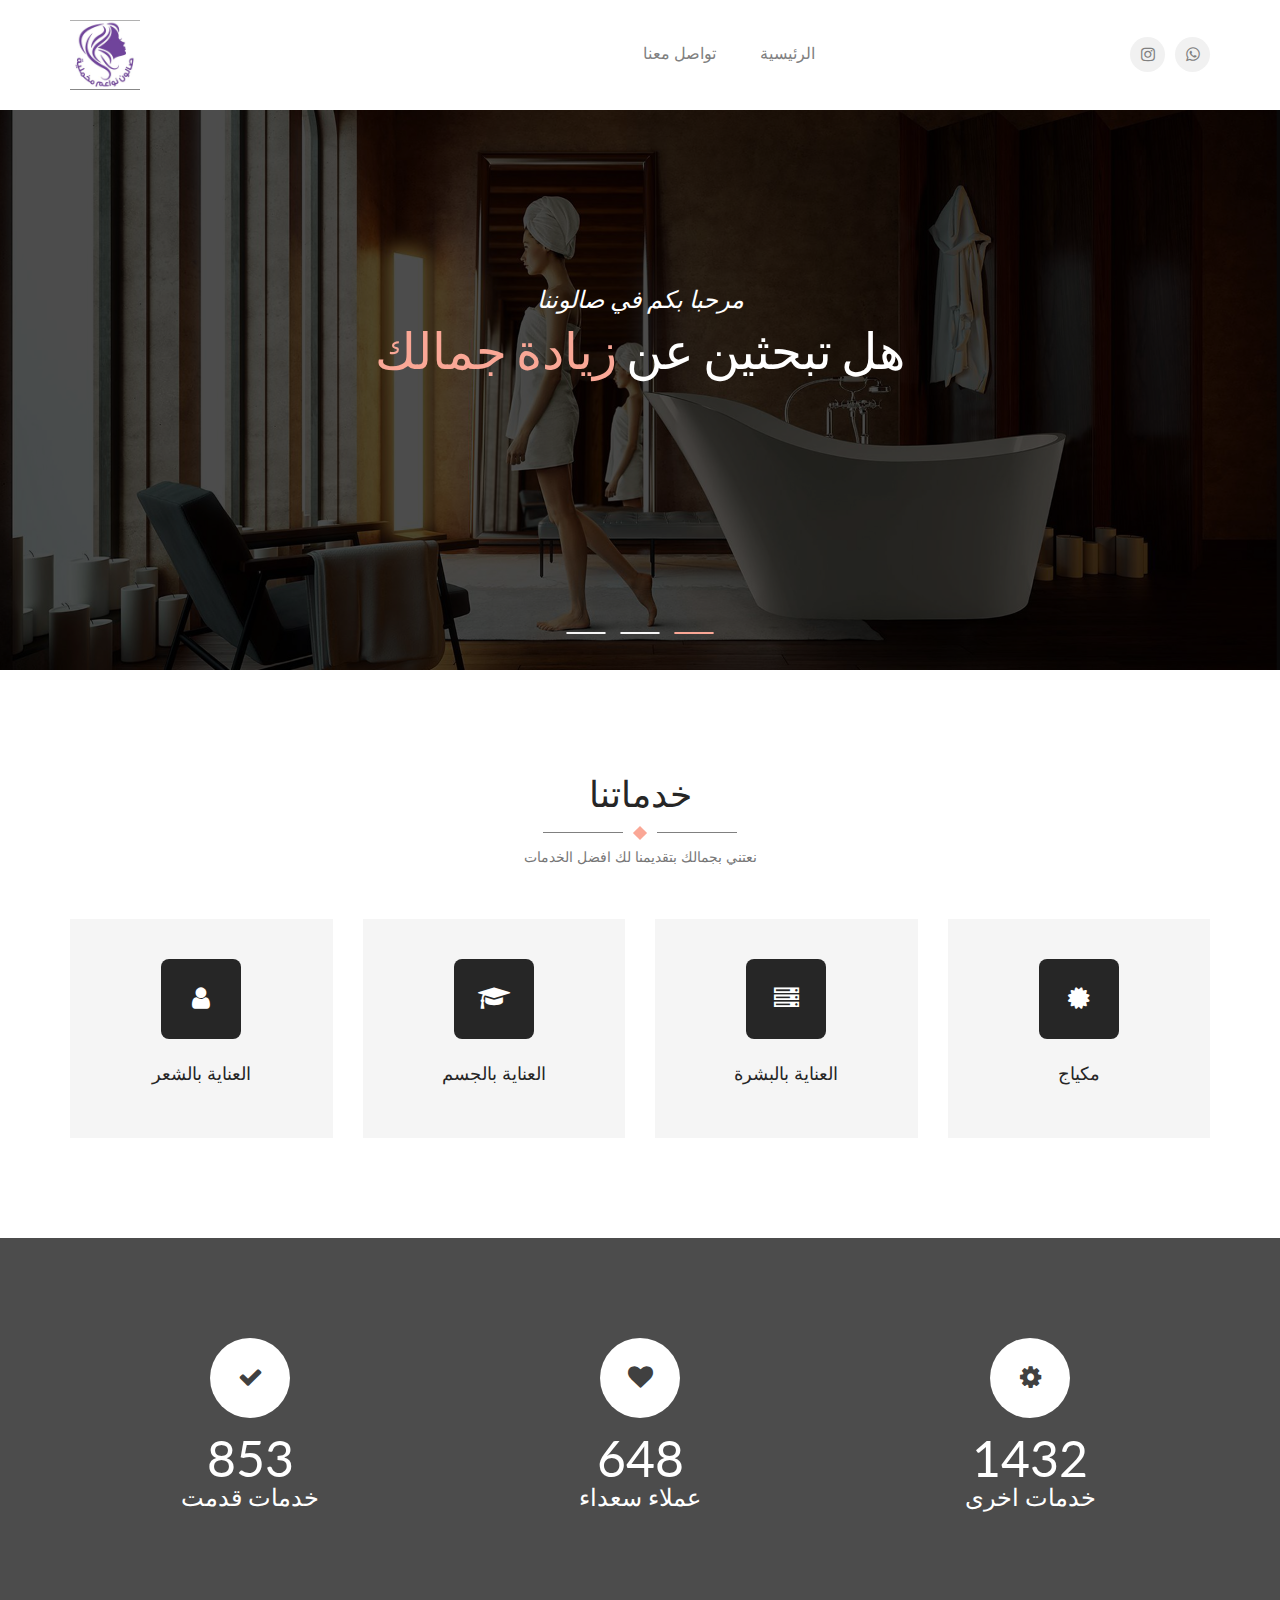
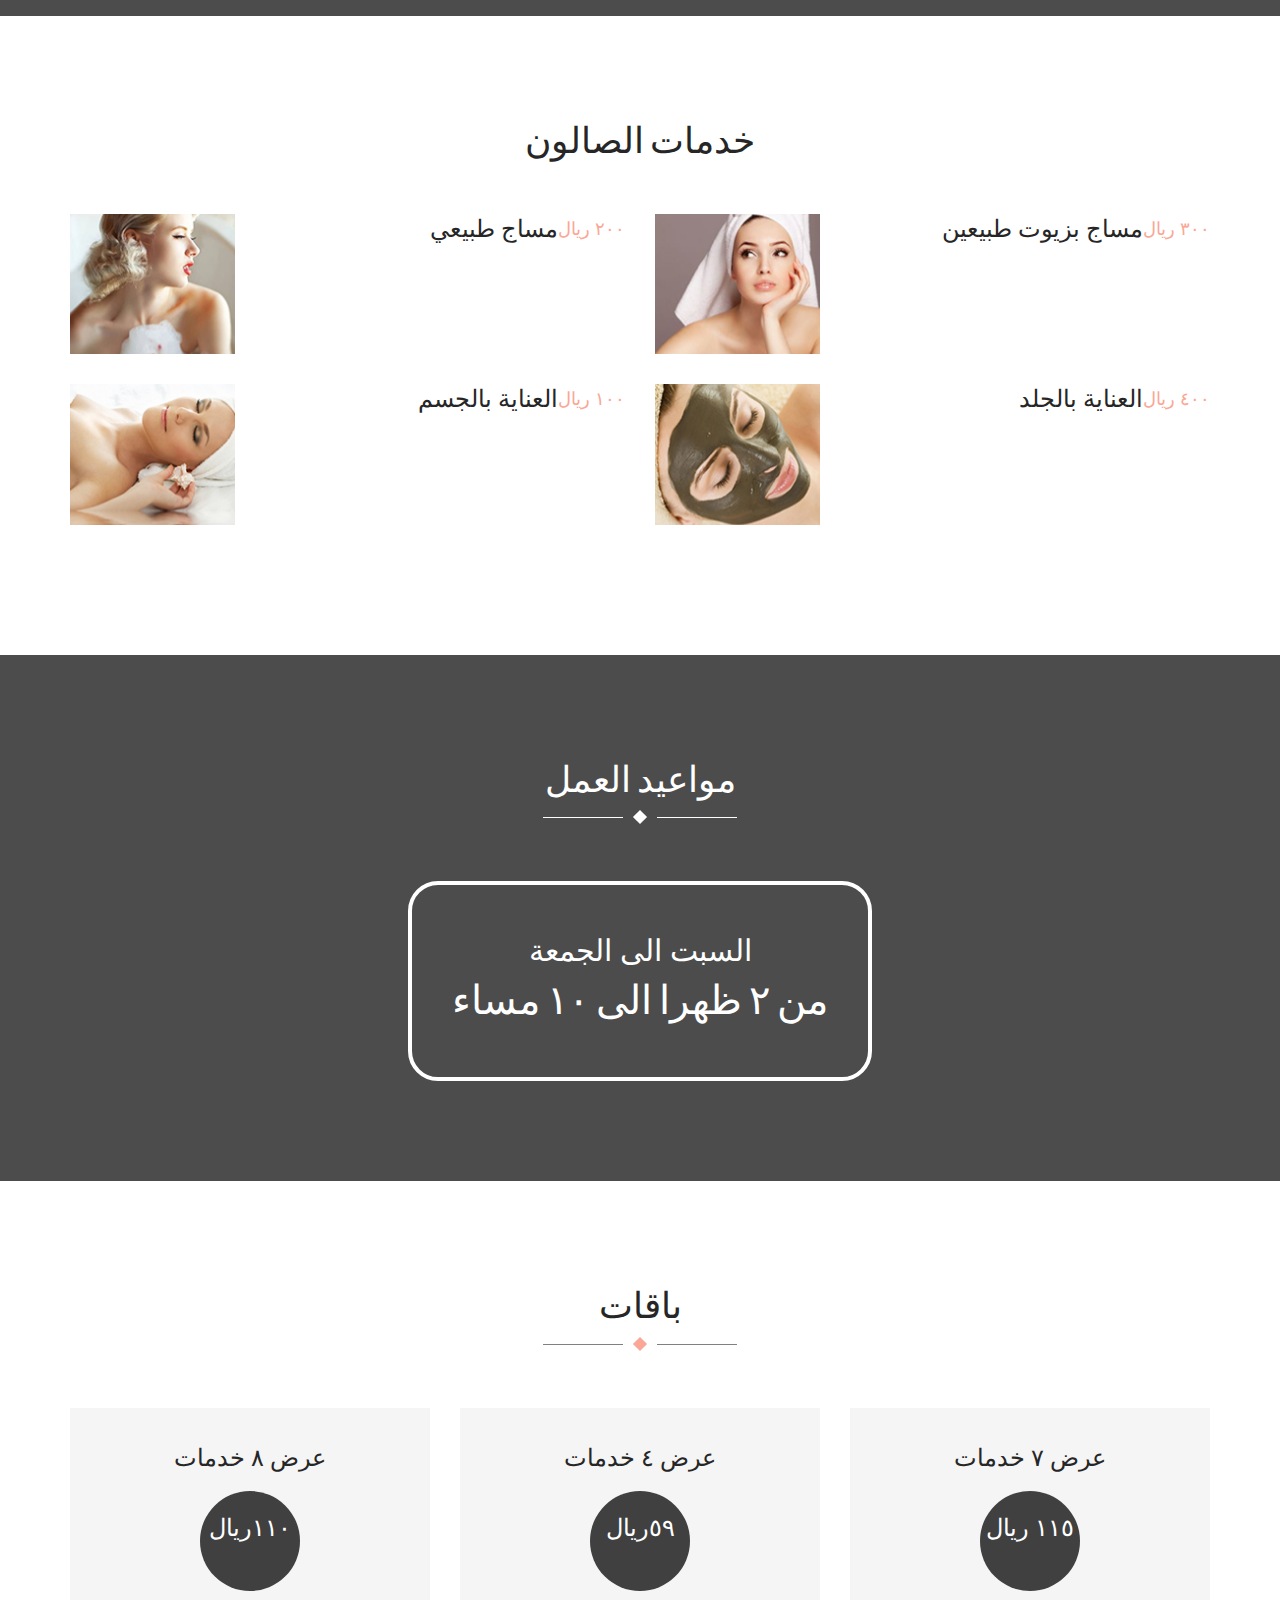
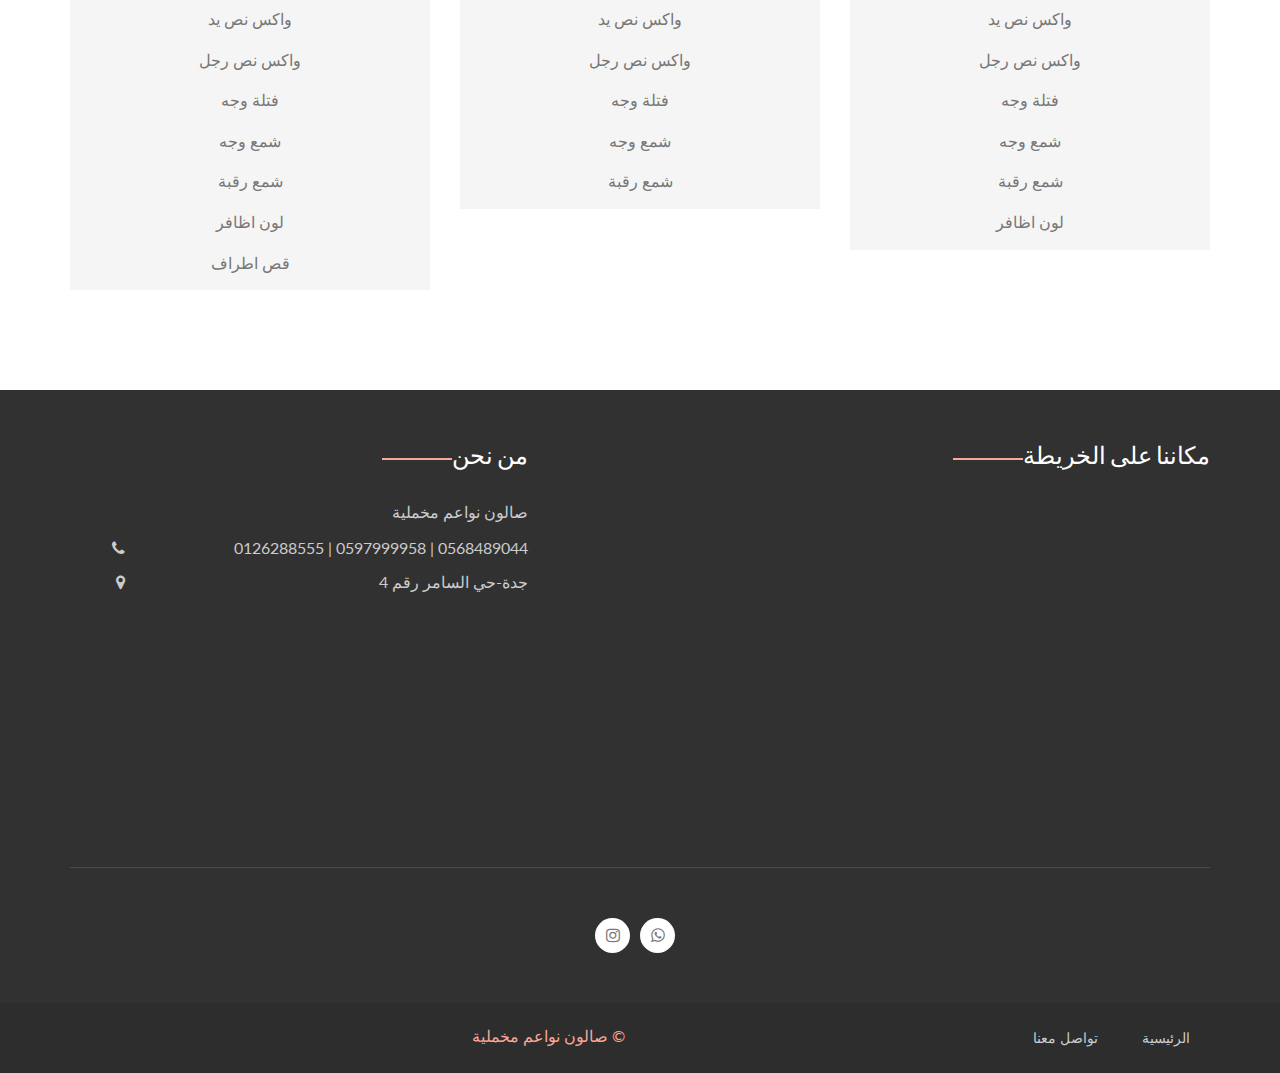
==== commit 2ce76f30: "website1" ====
--- a/index.html
+++ b/index.html
@@ -38,6 +38,7 @@
         <div class="loader"></div>
       </div>
     </div>
+    <div class="clear"></div>
     <!--//================preloader  end==============//-->
     <!--//================Header start==============//-->
     <header class="positionR">
@@ -232,6 +233,7 @@
         </div>
       </div>
     </section>
+    <div class="clear"></div>
     <!--//================Slider end==============//-->
     <!--//================Services starts==============//-->
     <section class="padT100 padB100">
@@ -660,211 +662,9 @@
     </section>
     <!--//================price table end==============//-->
     <div class="clear"></div>
-    <!--//================ Blog start ==============//-->
-    <!-- <section class="padB70">
-        <div class="theme-heading marB50 positionR">
-            <div class="container">
-                <div class="row">
-                    <div class="col-md-6 col-sm-8 col-xs-12  col-md-offset-3 col-sm-offset-2 col-xs-offset-0 heading-box text-center">
-                        <h1>Blog Post</h1>
-                        <div class="heading-lines"><span class="saf-boxs"></span></div>
-                        <p>Lorem ipsum dolor sit amet, consectetur adipiscing elit. Integer lorem quam, adipiscing
-                        </p>
-                    </div>
-                </div>
-            </div>
-        </div>
-        <div class="container">
-            <div class="row">
-                <div id="blog-slider" class="owl-carousel owl-theme slider positionR">
-                    <div class="item">
-                        <div class="col-md-12 box-shadow-hover">
-                            <div class="collection-box hover theme-hover marB30">
-                                <figure>
-                                    <img src="assets/img/blog/1.jpg" alt="" />
-                                </figure>
-                                <div class="product-text-sec-box">
-                                    <div class="product-text-sec-icons1">
-                                        <ul>
-                                            <li><a href=""><i class="fa fa-heart" aria-hidden="true"></i>30</a></li>
-                                            <li><a href=""><i class="fa fa-comment" aria-hidden="true"></i>30</a></li>
-                                        </ul>
-                                    </div>
-                                    <div class="product-text-sec-btn1">
-                                        <a href="#" class="itg-button light">Read More</a>
-                                    </div>
-                                </div>
-                                <h4 class="product-lilte-headings"><a href="blog-full-with-sidebar.html">Your Text Here</a></h4>
-                                <p>Lorem Ipsum is simply dummy text of the rinting and typesetting industry. Lorem Ipsum has been the industry's</p>
-                            </div>
-                        </div>
-                    </div>
-                    <div class="item">
-                        <div class="col-md-12 box-shadow-hover">
-                            <div class="collection-box hover theme-hover marB30">
-                                <figure>
-                                    <img src="assets/img/blog/2.jpg" alt="" />
-                                </figure>
-                                <div class="product-text-sec-box">
-                                    <div class="product-text-sec-icons1">
-                                        <ul>
-                                            <li><a href=""><i class="fa fa-heart" aria-hidden="true"></i>30</a></li>
-                                            <li><a href=""><i class="fa fa-comment" aria-hidden="true"></i>30</a></li>
-                                        </ul>
-                                    </div>
-                                    <div class="product-text-sec-btn1">
-                                        <a href="#" class="itg-button light">Read More</a>
-                                    </div>
-                                </div>
-                                <h4 class="product-lilte-headings"><a href="blog-full-with-sidebar.html">Your Text Here</a></h4>
-                                <p>Lorem Ipsum is simply dummy text of the rinting and typesetting industry. Lorem Ipsum has been the industry's</p>
-                            </div>
-                        </div>
-                    </div>
-                    <div class="item">
-                        <div class="col-md-12 box-shadow-hover">
-                            <div class="collection-box hover theme-hover marB30">
-                                <figure>
-                                    <img src="assets/img/blog/3.jpg" alt="" />
-                                </figure>
-                                <div class="product-text-sec-box">
-                                    <div class="product-text-sec-icons1">
-                                        <ul>
-                                            <li><a href=""><i class="fa fa-heart" aria-hidden="true"></i>30</a></li>
-                                            <li><a href=""><i class="fa fa-comment" aria-hidden="true"></i>30</a></li>
-                                        </ul>
-                                    </div>
-                                    <div class="product-text-sec-btn1">
-                                        <a href="#" class="itg-button light">Read More</a>
-                                    </div>
-                                </div>
-                                <h4 class="product-lilte-headings"><a href="blog-full-with-sidebar.html">Your Text Here</a></h4>
-                                <p>Lorem Ipsum is simply dummy text of the rinting and typesetting industry. Lorem Ipsum has been the industry's</p>
-                            </div>
-                        </div>
-                    </div>
-                    <div class="item">
-                        <div class="col-md-12 box-shadow-hover">
-                            <div class="collection-box hover theme-hover marB30">
-                                <figure>
-                                    <img src="assets/img/blog/2.jpg" alt="" />
-                                </figure>
-                                <div class="product-text-sec-box">
-                                    <div class="product-text-sec-icons1">
-                                        <ul>
-                                            <li><a href=""><i class="fa fa-heart" aria-hidden="true"></i>30</a></li>
-                                            <li><a href=""><i class="fa fa-comment" aria-hidden="true"></i>30</a></li>
-                                        </ul>
-                                    </div>
-                                    <div class="product-text-sec-btn1">
-                                        <a href="#" class="itg-button light">Read More</a>
-                                    </div>
-                                </div>
-                                <h4 class="product-lilte-headings"><a href="blog-full-with-sidebar.html">Your Text Here</a></h3>
-                                    <p>Lorem Ipsum is simply dummy text of the rinting and typesetting industry. Lorem Ipsum has been the industry's</p>
-                            </div>
-                        </div>
-                    </div>
-                </div>
-            </div>
-        </div>
-    </section> -->
-    <!--//================ Blog end ==============//-->
-    <div class="clear"></div>
-    <!--//================ Our Partner start ==============//-->
-    <!-- <div class="partner-box">
-      <div class="container">
-        <div class="row">
-          <div
-            id="partner-slider"
-            class="owl-carousel owl-theme owl-loaded owl-drag"
-          >
-            <div class="col-xs-12">
-              <div class="item">
-                <figure>
-                  <img src="assets/img/partner/4.png" alt="" />
-                </figure>
-              </div>
-            </div>
-            <div class="col-xs-12">
-              <div class="item">
-                <figure>
-                  <img src="assets/img/partner/5.png" alt="" />
-                </figure>
-              </div>
-            </div>
-            <div class="col-xs-12">
-              <div class="item">
-                <figure>
-                  <img src="assets/img/partner/6.png" alt="" />
-                </figure>
-              </div>
-            </div>
-            <div class="col-xs-12">
-              <div class="item">
-                <figure>
-                  <img src="assets/img/partner/7.png" alt="" />
-                </figure>
-              </div>
-            </div>
-            <div class="col-xs-12">
-              <div class="item">
-                <figure>
-                  <img src="assets/img/partner/8.png" alt="" />
-                </figure>
-              </div>
-            </div>
-            <div class="col-xs-12">
-              <div class="item">
-                <figure>
-                  <img src="assets/img/partner/6.png" alt="" />
-                </figure>
-              </div>
-            </div>
-            <div class="col-xs-12">
-              <div class="item">
-                <figure>
-                  <img src="assets/img/partner/7.png" alt="" />
-                </figure>
-              </div>
-            </div>
-            <div class="col-xs-12">
-              <div class="item">
-                <figure>
-                  <img src="assets/img/partner/8.png" alt="" />
-                </figure>
-              </div>
-            </div>
-          </div>
-        </div>
-      </div>
-    </div> -->
-    <!--//================ Our Partner end ==============//-->
-    <div class="clear"></div>
     <!--//================Footer start==============//-->
     <footer class="main_footer">
       <div class="container">
-        <!-- <div class="new-letter-section marT50">
-          <div class="row">
-            <div class="col-md-6 col-sm-6 col-12 new-letter-box-text">
-              <h3>Our Newsletter</h3>
-              <p>Contrary to popular belief, Lorem Ipsum</p>
-            </div>
-            <div class="col-md-6 col-sm-6 col-12">
-              <div class="nav-seach-box">
-                <input
-                  type="text"
-                  name="search"
-                  class="search_terms"
-                  placeholder="email@example.com"
-                />
-                <button class="button-style" type="submit" value="">
-                  Subscribe
-                </button>
-              </div>
-            </div>
-          </div>
-        </div> -->
         <div class="footer-box padT50 padB30">
           <div class="row">
             <div class="col-md-5 col-sm-6 col-xs-12">
@@ -872,10 +672,6 @@
                 <h3 class="colorW marB20">من نحن</h3>
                 <p>صالون نواعم مخملية</p>
                 <ul class="footer-icon-box">
-                  <!-- <li>
-                    <i class="fa fa-envelope-o" aria-hidden="true"></i>
-                    <span>hello@gmail.com</span>
-                  </li> -->
                   <li>
                     <i class="fa fa-phone" aria-hidden="true"></i>
                     <span>0568489044 | 0597999958 | 0126288555 </span>
@@ -891,7 +687,7 @@
               <div class="foot-sec marB30">
                 <h3 class="colorW marB20">مكاننا على الخريطة</h3>
                 <iframe
-                  width="500"
+                  width="100%"
                   height="300"
                   id="gmap_canvas"
                   src="https://maps.google.com/maps?q=Jaddah%20Samar%20&t=&z=13&ie=UTF8&iwloc=&output=embed"
@@ -909,21 +705,6 @@
             <div class="col-md-12 col-sm-12 col-xs-12">
               <div class="foot-sec box1">
                 <ul class="social-icon">
-                  <!-- <li>
-                    <a href="#" class="theme-circle marR10"
-                      ><i class="fa fa-facebook" aria-hidden="true"></i
-                    ></a>
-                  </li> -->
-                  <!-- <li>
-                    <a href="#" class="theme-circle marR10"
-                      ><i class="fa fa-twitter" aria-hidden="true"></i
-                    ></a>
-                  </li> -->
-                  <!-- <li>
-                    <a href="#" class="theme-circle marR10"
-                      ><i class="fa fa-dribbble" aria-hidden="true"></i
-                    ></a>
-                  </li> -->
                   <li>
                     <a
                       href="https://www.instagram.com/nawem_mokhmalih/"
@@ -931,11 +712,7 @@
                       ><i class="fa fa-instagram" aria-hidden="true"></i
                     ></a>
                   </li>
-                  <!-- <li>
-                    <a href="#" class="theme-circle marR10"
-                      ><i class="fa fa-pinterest-p" aria-hidden="true"></i
-                    ></a>
-                  </li> -->
+
                   <li>
                     <a
                       href="https://api.whatsapp.com/send/?phone=966568489044&text&app_absent=0"
@@ -962,11 +739,7 @@
             <div class="col-md-6 col-sm-6 col-xs-12 colorW">
               <ul class="bottom-footer-navigation">
                 <li><a href="index.html">الرئيسية</a></li>
-                <!-- <li><a href="">Pages</a></li> -->
-                <!-- <li><a href="service.html">خدمات</a></li> -->
-                <!-- <li><a href="gallery-style-1.html">Portfolio</a></li>
-                <li><a href="blog-full-with-sidebar.html">Blog</a></li> -->
-                <!-- <li><a href="about-us.html">من نحن</a></li>s -->
+
                 <li><a href="contact-us.html">تواصل معنا</a></li>
               </ul>
             </div>
@@ -974,40 +747,7 @@
         </div>
       </div>
     </footer>
-    <!--//================color Switcher Start==============//-->
-    <!-- <div id="style-switcher" style="left: 0px;">
-        <h2>Choose Color<a href="#"><i class="fa fa-cog fa-spin"></i></a></h2>
-        <div>
-            <ul class="colors" id="color1">
-                <li>
-                    <a href="#" class="color"></a>
-                </li>
-                <li>
-                    <a href="#" class="color1 active"></a>
-                </li>
-                <li>
-                    <a href="#" class="color2"></a>
-                </li>
-                <li>
-                    <a href="#" class="color3"></a>
-                </li>
-                <li>
-                    <a href="#" class="color4"></a>
-                </li>
-                <li>
-                    <a href="#" class="color5"></a>
-                </li>
-                <li>
-                    <a href="#" class="color6"></a>
-                </li>
-                <li>
-                    <a href="#" class="color7"></a>
-                </li>
-            </ul>
-        </div>
-    </div> -->
-    <!--//================color Switcher End==============//-->
-    <!--//================Footer end==============//-->
+
     <!-- jQuery (necessary for Bootstrap's JavaScript plugins) -->
     <script src="assets/js/jquery.min.js"></script>
     <script src="assets/js/bootstrap.min.js"></script>
